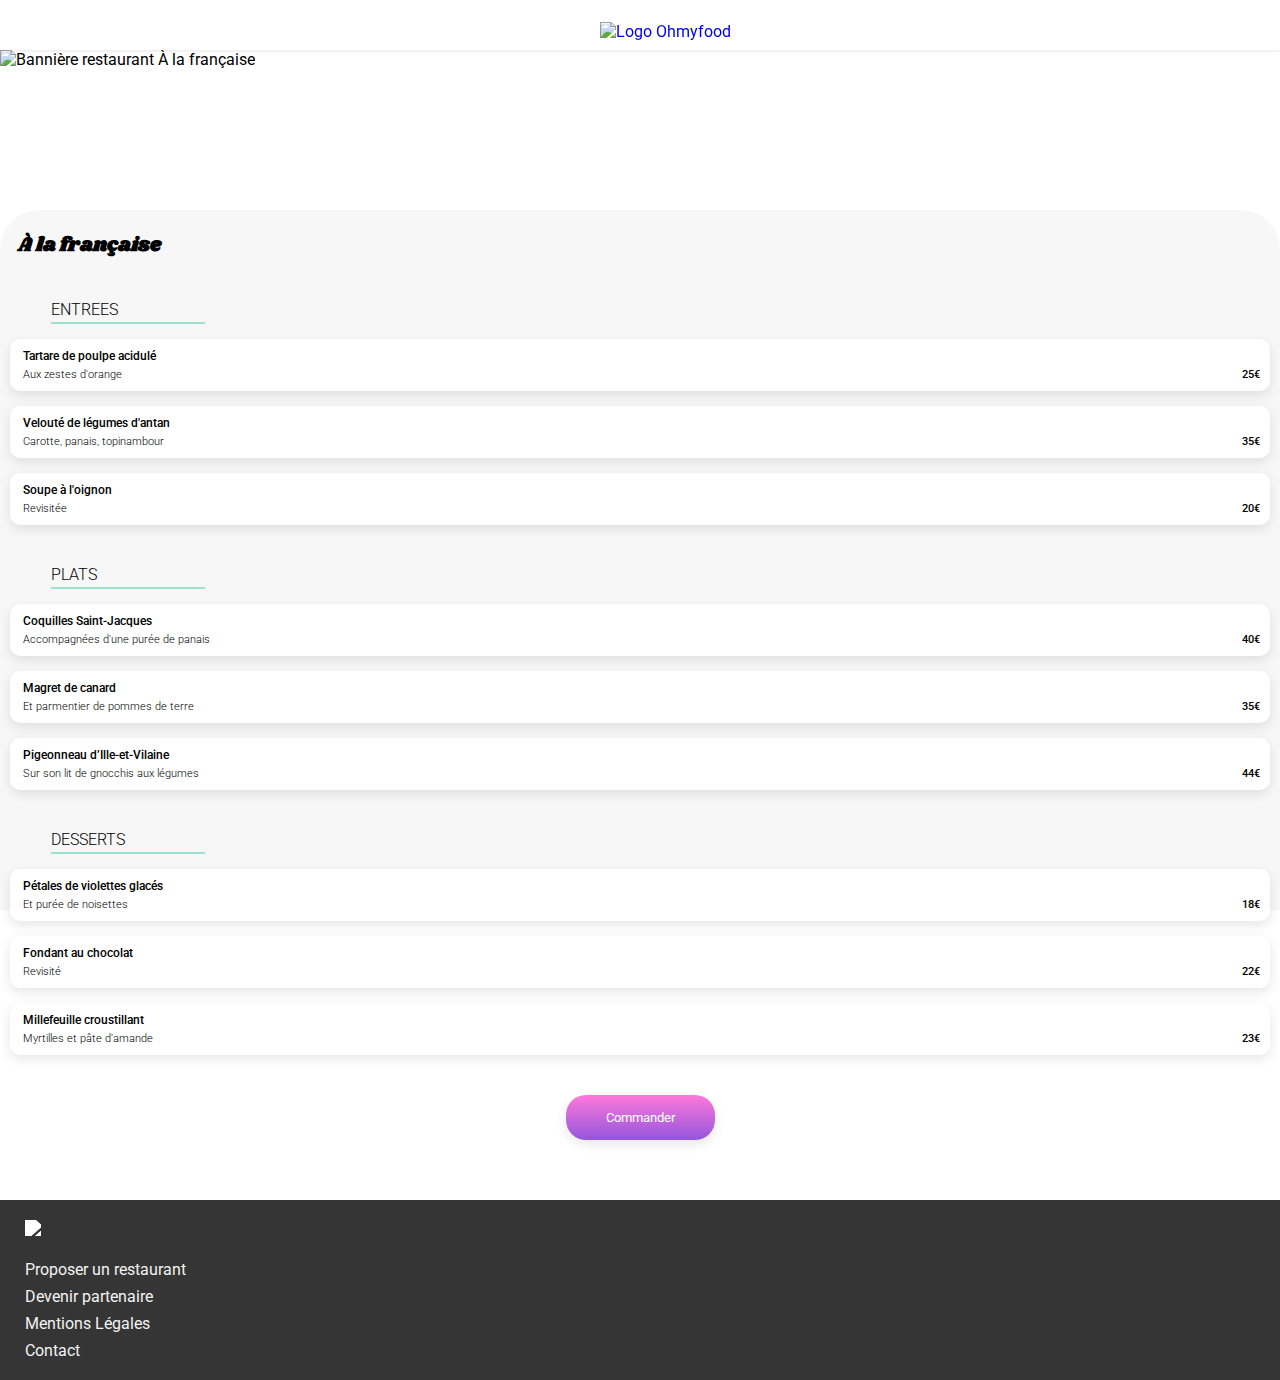
==== a-la-francaise.html @ 73973b91 "Mise à jour footer + autres pages" ====
<!DOCTYPE html>
<html lang="fr">
  <head>
    <meta charset="UTF-8" />
    <meta http-equiv="X-UA-Compatible" content="IE=edge" />
    <meta name="viewport" content="width=device-width, initial-scale=1.0" />
    <link rel="preconnect" href="https://fonts.googleapis.com" />
    <link rel="preconnect" href="https://fonts.gstatic.com" crossorigin />
    <link
      href="https://fonts.googleapis.com/css2?family=Roboto:ital,wght@0,100;0,300;0,400;0,500;0,700;0,900;1,100;1,300;1,400;1,500;1,700;1,900&family=Shrikhand&display=swap"
      rel="stylesheet" />
    <title>Ohmyfood - À la française</title>
    <link rel="stylesheet" href="./style.css" />
    <script
      async
      src="https://kit.fontawesome.com/7d32c97d44.js"
      crossorigin="anonymous"></script>
  </head> 

  <body>
    <header class="header__template">
      <div>
        <a href="/">
          <i class="fa-solid fa-arrow-left"></i>
        </a>
      </div>
      <div>
        <a href="/">
          <img src="./assets/images/logo/ohmyfood.png" alt="Logo Ohmyfood" />
        </a>
      </div>
    </header>

    <main class="main__template">
    <section class="banner">
      <img src="./assets/images/restaurants/a-la-française.jpg" alt="Bannière restaurant À la française">
    </section>

    <section class="menu">

        <article>
            <h1>À la française</h1>
            <i class="fa-regular fa-heart"></i>
        </article>

        <article class="entrance">

          <div class="menu__cardTitle">
            <h2>Entrees</h2>
            <div></div>
          </div>

          <div class="menu__cardText">
            <div>
              <div>
                <h3>Tartare de poulpe acidulé</h3>
              </div>
              <div>
                <p>Aux zestes d'orange</p>
                <p>25€</p>
              </div>
            </div>
            <div>
              <i class="fa-solid fa-check"></i>
            </div>
          </div>

          <div class="menu__cardText">
            <div>
              <div>
                <h3>Velouté de légumes d'antan</h3>
              </div>
              <div>
                <p>Carotte, panais, topinambour</p>
                <p>35€</p>
              </div>
            </div>
            <div>
              <i class="fa-solid fa-check"></i>
            </div>
          </div>

          <div class="menu__cardText">
            <div>
              <div>
                <h3>Soupe à l'oignon</h3>
              </div>
              <div>
                <p>Revisitée</p>
                <p>20€</p>
              </div>
            </div>
            <div>
              <i class="fa-solid fa-check"></i>
            </div>
          </div>
        
        </article>

        <article class="dish">

          <div class="menu__cardTitle">
            <h2>Plats</h2>
            <div></div>
          </div>

          <div class="menu__cardText">
            <div>
              <div>
                <h3>Coquilles Saint-Jacques</h3>
              </div>
              <div>
                <p>Accompagnées d'une purée de panais</p>
                <p>40€</p>
              </div>
            </div>
            <div>
              <i class="fa-solid fa-check"></i>
            </div>
          </div>

          <div class="menu__cardText">
            <div>
              <div>
                <h3>Magret de canard</h3>
              </div>
              <div>
                <p>Et parmentier de pommes de terre</p>
                <p>35€</p>
              </div>
            </div>
            <div>
              <i class="fa-solid fa-check"></i>
            </div>
          </div>

          <div class="menu__cardText">
            <div>
              <div>
                <h3>Pigeonneau d’Ille-et-Vilaine</h3>
              </div>
              <div>
                <p>Sur son lit de gnocchis aux légumes</p>
                <p>44€</p>
              </div>
            </div>
            <div>
              <i class="fa-solid fa-check"></i>
            </div>
          </div>

        </article>

        <article class="dessert">

          <div class="menu__cardTitle">
            <h2>Desserts</h2>
            <div></div>
          </div>

          <div class="menu__cardText">
            <div>
              <div>
                <h3>Pétales de violettes glacés</h3>
              </div>
              <div>
                <p>Et purée de noisettes</p>
                <p>18€</p>
              </div>
            </div>
            <div>
              <i class="fa-solid fa-check"></i>
            </div>
          </div>

          <div class="menu__cardText">
            <div>
              <div>
                <h3>Fondant au chocolat</h3>
              </div>
              <div>
                <p>Revisité</p>
                <p>22€</p>
              </div>
            </div>
            <div>
              <i class="fa-solid fa-check"></i>
            </div>
          </div>

          <div class="menu__cardText">
            <div>
              <div>
                <h3>Millefeuille croustillant</h3>
              </div>
              <div>
                <p>Myrtilles et pâte d’amande</p>
                <p>23€</p>
              </div>
            </div>
            <div>
              <i class="fa-solid fa-check"></i>
            </div>
          </div>

        </article>

        <article class="button">
            <button>Commander</button>
        </article>
    </section>

    </main>
    <footer>
      <div>
        <img
          src="./assets/images/logo/ohmyfood@2x.svg">
        </img>
      </div>
      <ul>
        <li>
          <a href="#"
            ><i class="fa-solid fa-utensils"></i> Proposer un restaurant</a
          >
        </li>
        <li><a href="#"><i class="fa-solid fa-handshake-angle"></i
          >Devenir partenaire</a>
        </li>
        <li><a href="#">Mentions Légales</a></li>
        <li><a href="#">Contact</a></li>
      </ul>
    </footer>
  </body>
</html>
---- style.css ----
* {
  margin: 0;
  padding: 0;
  box-sizing: border-box;
  font-family: "Roboto", sans-serif;
  scroll-behavior: smooth;
}

li {
  list-style: none;
}

a {
  text-decoration: none;
}

h2 {
  margin-top: 40px;
  margin-left: 10%;
}

/* Header */
header {
  display: flex;
  justify-content: center;
  position: fixed;
  height: 50px;
  width: 100%;
  background-color: white;
  box-shadow: rgba(0, 0, 0, 0.1) 0px 1px 3px;
  z-index: 1;
}

header div {
  display: flex;
  justify-content: center;
}

header div img {
  margin-top: 16px;
  height: 25px;
}

/* Main */
main {
  display: flex;
  flex-direction: column;
  align-items: center;
  min-height: 100vh;
}

/* Top */
.top {
  display: flex;
  flex-direction: column;
  align-items: center;
  margin-top: 50px;
  width: 100%;
  background-color: #f7f7f7;
}

.top div {
  display: flex;
  justify-content: center;
  align-items: center;
  height: 45px;
  width: 100%;
  background-color: #eaeaea;
}

.top div p {
  margin-top: 0;
}

.top div i {
  margin-right: 7px;
}

.top h1 {
  text-align: center;
  margin-top: 30px;
  font-size: 20px;
}

.top p {
  text-align: center;
  margin-top: 20px;
  font-size: 15px;
}

.top a {
  margin-top: 30px;
}

.top a {
  text-decoration: none;
  display: flex;
  justify-content: center;
  align-items: center;
  margin-bottom: 50px;
  height: 50px;
  width: 200px;
  background: linear-gradient(to top, #9356DC, #FF79DA);
  color: white;
  border-radius: 50px;
  box-shadow: rgba(0, 0, 0, 0.16) 0px 3px 6px, rgba(0, 0, 0, 0.23) 0px 3px 6px;
  font-size: 14px;
}

/* Operation */
.operation {
  width: 100%;
}

.operation__cards {
  display: flex;
  justify-content: center;
  align-items: center;
  flex-direction: column;
}

.operation__card {
  position: relative;
  display: flex;
  align-items: center;
  margin-top: 20px;
  padding: 15px;
  width: 90%;
  background-color: #f7f7f7;
  border-radius: 20px;
  box-shadow: rgba(99, 99, 99, 0.2) 0px 2px 8px 0px;
}

.operation__card h3 {
  margin-left: 20px;
  font-size: 15px;
  font-weight: 400;
}

.operation__card i {
  margin-left: 25px;
  width: 20px;
  font-size: 17px;
}

.operation__card span {
  display: flex;
  justify-content: center;
  align-items: center;
  position: absolute;
  top: 30%;
  left: -5px;
  padding: 3px;
  height: 20px;
  width: 20px;
  color: white;
  background-color: #9356DC;
  border-radius: 100%;
}

/* Restaurants */
.restaurants {
  margin-top: 50px;
  width: 100%;
  background-color: #f7f7f7;
}

.restaurants__cards {
  display: flex;
  flex-direction: column;
  justify-content: center;
  align-items: center;
  width: 100%;
}

.restaurants__card {
  margin-top: 20px;
  width: 90%;
  border-radius: 20px;
  box-shadow: rgba(99, 99, 99, 0.2) 0px 2px 8px 0px;
}

.restaurants__cardImage {
  position: relative;
  height: 200px;
}

.restaurants__card img {
  object-fit: cover;
  width: 100%;
  height: 200px;
  border-top-left-radius: 20px;
  border-top-right-radius: 20px;
}

.newRestaurant {
  position: absolute;
  top: 0;
  right: 0;
  padding: 10px 10px 20px 20px;
}

.newRestaurant p {
  padding: 8px;
  background-color: #99E2D0;
  font-size: 15px;
  border-radius: 2px;
  box-shadow: rgba(99, 99, 99, 0.2) 0px 2px 8px 0px;
}

.restaurants__cardText {
  position: relative;
  padding: 10px 10px 20px 20px;
}

.restaurants__cardText h3 {
  margin-bottom: 5px;
}

.restaurants__cardText div {
  position: absolute;
  top: 15px;
  right: 20px;
}

.restaurants__cardText button {
  background-color: none;
  border: none;
  font-size: 20px;
  cursor: pointer;
}

.restaurants__cardText i:hover {
  color: #9356DC;
}

/* Footer */
footer {
  margin-top: 50px;
  height: 180px;
  background-color: #353535;
}

footer a {
  margin-left: 25px;
  color: #f2f2f2;
}

footer img {
  filter: brightness(0) invert(1);
  margin-top: 20px;
  margin-bottom: 20px;
  margin-left: 25px;
  height: 18px;
}

footer li {
  margin-bottom: 8px;
}

footer i {
  color: #f2f2f2;
}

/* template */
.header__template {
  display: flex;
  align-items: center;
  z-index: 2;
}

.header__template div:first-child {
  margin-right: 50px;
}

.header__template img {
  margin-top: 12px;
}

.main__template {
  height: 1150px;
}

.banner {
  margin-top: 50px;
  height: 300px;
  width: 100%;
}

.banner img {
  object-fit: cover;
  height: 200px;
  width: 100%;
}

.menu {
  position: absolute;
  z-index: 1;
  margin-top: 210px;
  height: 700px;
  width: 100%;
  background-color: #f7f7f7;
  border-radius: 40px 40px 0px 0px;
}

.menu article:first-child {
  display: flex;
  justify-content: space-between;
  align-items: center;
  margin-top: 20px;
  margin-left: 18px;
  margin-right: 30px;
}

.menu h1 {
  font-family: "Shrikhand", cursive;
  font-size: 20px;
}

.menu article:not(:first-child) h2 {
  margin-left: 4%;
  text-transform: uppercase;
  font-size: 16px;
  font-weight: 300;
}

.menu .menu__cardTitle div {
  margin-top: 3px;
  margin-left: 4%;
  width: 12%;
  border-bottom: 2px solid #99E2D0;
}

.menu .menu__cardText {
  background-color: white;
  margin-top: 15px;
  margin-left: 10px;
  margin-right: 10px;
  border-radius: 10px;
  box-shadow: rgba(0, 0, 0, 0.1) 0px 4px 12px;
}

.menu .menu__cardText {
  cursor: pointer;
  display: flex;
  justify-content: space-between;
  animation: fadein 4s;
}

.menu .menu__cardText > div:not(:last-child) {
  padding: 10px;
}

.menu .menu__cardText > div + div {
  display: flex;
  justify-content: center;
  align-items: center;
  width: 0px;
  background-color: white;
  border-radius: 0px 10px 10px 0px;
  transition: width 0.5s ease-in-out;
}

.menu .menu__cardText > div + div i {
  display: none;
  color: white;
  background-color: white;
  padding: 3px;
  border-radius: 50%;
  font-size: 13px;
  transition: width 0.5s ease-in-out;
}

.menu .menu__cardText:hover > div + div {
  background-color: #99E2D0;
  width: 50px;
}

.menu .menu__cardText:hover > div + div i {
  display: block;
  color: #99E2D0;
  box-shadow: rgba(0, 0, 0, 0.1) 0px 2px 5px;
  animation: menu__cardTextAnimationIcone 0.75s;
}

.menu .menu__cardText div:first-child {
  display: flex;
  flex-direction: column;
}

.menu .menu__cardText div:first-child > div + div {
  display: flex;
  justify-content: space-between;
}

.menu .menu__cardText h3 {
  margin-left: 3px;
  font-size: 12px;
  font-weight: 500;
}

.menu .menu__cardText p {
  margin-top: 5px;
  margin-left: 3px;
  font-size: 11px;
  font-weight: 300;
}

.menu .menu__cardText p:last-child {
  font-weight: 500;
}

.menu .menu__cardText span {
  font-size: 11px;
  font-weight: 500;
}

.menu .menu__cardText > div {
  display: flex;
  justify-content: space-evenly;
  width: 100%;
}

.menu .button {
  display: flex;
  justify-content: center;
  margin-top: 40px;
}

.menu .button button {
  cursor: pointer;
  padding: 15px 40px;
  background: linear-gradient(to top, #9356DC, #FF79DA);
  color: white;
  border: none;
  border-radius: 20px;
  box-shadow: rgba(0, 0, 0, 0.1) 0px 4px 12px;
}

@keyframes fadein {
  from {
    opacity: 0;
  }
  to {
    opacity: 1;
  }
}
@keyframes menu__cardTextAnimationIcone {
  100% {
    transform: rotate(360deg);
  }
}

/*# sourceMappingURL=style.css.map */
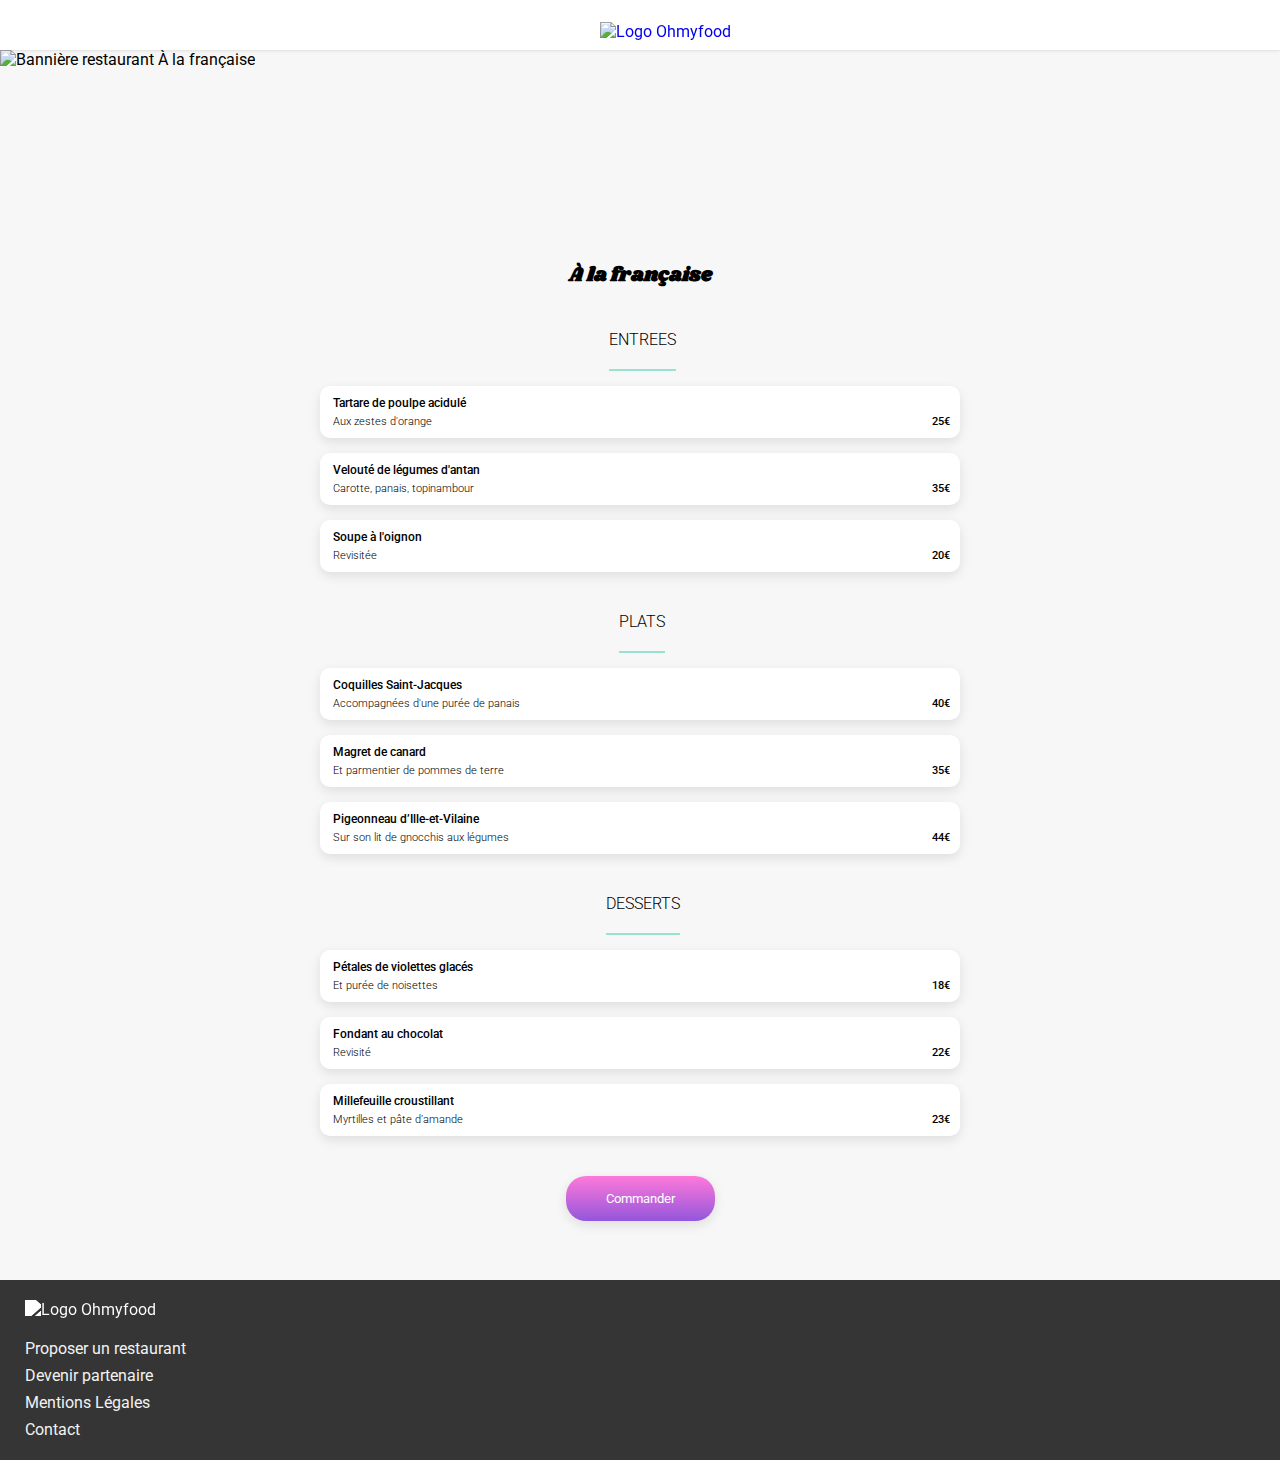
==== commit 004a0e53: "dernier push" ====
--- a/a-la-francaise.html
+++ b/a-la-francaise.html
@@ -15,7 +15,7 @@
       async
       src="https://kit.fontawesome.com/7d32c97d44.js"
       crossorigin="anonymous"></script>
-  </head> 
+  </head>
 
   <body>
     <header class="header__template">
@@ -32,19 +32,19 @@
     </header>
 
     <main class="main__template">
-    <section class="banner">
-      <img src="./assets/images/restaurants/a-la-française.jpg" alt="Bannière restaurant À la française">
-    </section>
-
-    <section class="menu">
-
+      <section class="banner">
+        <img
+          src="./assets/images/restaurants/a-la-française.jpg"
+          alt="Bannière restaurant À la française" />
+      </section>
+
+      <section class="menu">
         <article>
-            <h1>À la française</h1>
-            <i class="fa-regular fa-heart"></i>
+          <h1>À la française</h1>
+          <i class="fa-regular fa-heart"></i>
         </article>
 
         <article class="entrance">
-
           <div class="menu__cardTitle">
             <h2>Entrees</h2>
             <div></div>
@@ -94,11 +94,9 @@
               <i class="fa-solid fa-check"></i>
             </div>
           </div>
-        
         </article>
 
         <article class="dish">
-
           <div class="menu__cardTitle">
             <h2>Plats</h2>
             <div></div>
@@ -148,11 +146,9 @@
               <i class="fa-solid fa-check"></i>
             </div>
           </div>
-
         </article>
 
         <article class="dessert">
-
           <div class="menu__cardTitle">
             <h2>Desserts</h2>
             <div></div>
@@ -202,20 +198,16 @@
               <i class="fa-solid fa-check"></i>
             </div>
           </div>
-
         </article>
 
         <article class="button">
-            <button>Commander</button>
-        </article>
-    </section>
-
+          <button>Commander</button>
+        </article>
+      </section>
     </main>
     <footer>
       <div>
-        <img
-          src="./assets/images/logo/ohmyfood@2x.svg">
-        </img>
+        <img src="./assets/images/logo/ohmyfood@2x.svg" alt="Logo Ohmyfood" />
       </div>
       <ul>
         <li>
@@ -223,11 +215,13 @@
             ><i class="fa-solid fa-utensils"></i> Proposer un restaurant</a
           >
         </li>
-        <li><a href="#"><i class="fa-solid fa-handshake-angle"></i
-          >Devenir partenaire</a>
+        <li>
+          <a href="#"
+            ><i class="fa-solid fa-handshake-angle"></i>Devenir partenaire</a
+          >
         </li>
         <li><a href="#">Mentions Légales</a></li>
-        <li><a href="#">Contact</a></li>
+        <li><a href="mailto:support@omyfood.fr">Contact</a></li>
       </ul>
     </footer>
   </body>
--- a/style.css
+++ b/style.css
@@ -105,6 +105,11 @@
   border-radius: 50px;
   box-shadow: rgba(0, 0, 0, 0.16) 0px 3px 6px, rgba(0, 0, 0, 0.23) 0px 3px 6px;
   font-size: 14px;
+}
+
+.top a:hover {
+  background: linear-gradient(to top, rgb(152, 97, 221), #FF79DA);
+  box-shadow: rgba(0, 0, 0, 0.3) 0px 4px 12px;
 }
 
 /* Operation */
@@ -180,6 +185,10 @@
   box-shadow: rgba(99, 99, 99, 0.2) 0px 2px 8px 0px;
 }
 
+.restaurants__card:last-child {
+  margin-bottom: 50px;
+}
+
 .restaurants__cardImage {
   position: relative;
   height: 200px;
@@ -224,7 +233,7 @@
 }
 
 .restaurants__cardText button {
-  background-color: none;
+  background-color: transparent;
   border: none;
   font-size: 20px;
   cursor: pointer;
@@ -236,7 +245,8 @@
 
 /* Footer */
 footer {
-  margin-top: 50px;
+  position: relative;
+  z-index: 2;
   height: 180px;
   background-color: #353535;
 }
@@ -278,7 +288,12 @@
 }
 
 .main__template {
-  height: 1150px;
+  height: 1180px;
+  background-color: #f7f7f7;
+}
+
+.main__template2 {
+  height: 1280px;
 }
 
 .banner {
@@ -344,7 +359,26 @@
   cursor: pointer;
   display: flex;
   justify-content: space-between;
+}
+
+.menu .menu__cardText:first-child {
+  animation: fadein 1s;
+}
+
+.menu .menu__cardText:nth-child(2) {
+  animation: fadein 2s;
+}
+
+.menu .menu__cardText {
+  animation: fadein 3s;
+}
+
+.menu .menu__cardText:last-child {
   animation: fadein 4s;
+}
+
+.menu .menu__cardText:nth-child(4) {
+  animation: fadein 3s;
 }
 
 .menu .menu__cardText > div:not(:last-child) {
@@ -435,14 +469,24 @@
   border: none;
   border-radius: 20px;
   box-shadow: rgba(0, 0, 0, 0.1) 0px 4px 12px;
+  margin-bottom: 50px;
+}
+
+.menu .button button:hover {
+  background: linear-gradient(to top, rgb(152, 97, 221), #FF79DA);
+  box-shadow: rgba(0, 0, 0, 0.3) 0px 4px 12px;
+}
+
+.main__template + footer {
+  /*margin-top: 120px;*/
 }
 
 @keyframes fadein {
   from {
-    opacity: 0;
+    transform: scale(0);
   }
   to {
-    opacity: 1;
+    transform: scale(1);
   }
 }
 @keyframes menu__cardTextAnimationIcone {
@@ -450,5 +494,136 @@
     transform: rotate(360deg);
   }
 }
+.body {
+  animation: heartBody 3s ease-in-out;
+}
+
+.heart {
+  position: absolute;
+  display: flex;
+  visibility: hidden;
+  justify-content: center;
+  align-items: center;
+  height: 100vh;
+  width: 100%;
+  z-index: 1;
+  background-color: rgba(255, 255, 255, 0.396);
+  animation: heartLoad 3s ease-in-out;
+}
+
+.lds-heart {
+  display: inline-block;
+  position: relative;
+  width: 80px;
+  height: 80px;
+  transform: rotate(45deg);
+  transform-origin: 40px 40px;
+}
+
+.lds-heart div {
+  top: 32px;
+  left: 32px;
+  position: absolute;
+  width: 32px;
+  height: 32px;
+  background: #FF79DA;
+  animation: lds-heart 1.2s infinite cubic-bezier(0.215, 0.61, 0.355, 1);
+  box-shadow: rgba(0, 0, 0, 0.16) 0px 3px 6px, rgba(0, 0, 0, 0.23) 0px 3px 6px;
+}
+
+.lds-heart div:after,
+.lds-heart div:before {
+  content: " ";
+  position: absolute;
+  display: block;
+  width: 32px;
+  height: 32px;
+  background: #FF79DA;
+}
+
+.lds-heart div:before {
+  left: -24px;
+  border-radius: 50% 0 0 50%;
+}
+
+.lds-heart div:after {
+  top: -24px;
+  border-radius: 50% 50% 0 0;
+}
+
+@keyframes heartBody {
+  0% {
+    overflow-y: hidden;
+  }
+  100% {
+    overflow-y: hidden;
+  }
+}
+@keyframes heartLoad {
+  100% {
+    visibility: visible;
+  }
+}
+@keyframes lds-heart {
+  0% {
+    transform: scale(0.95);
+  }
+  5% {
+    transform: scale(1.1);
+  }
+  39% {
+    transform: scale(0.85);
+  }
+  45% {
+    transform: scale(1);
+  }
+  60% {
+    transform: scale(0.95);
+  }
+  100% {
+    transform: scale(0.9);
+  }
+}
+/* PC */
+@media (min-width: 1024px) {
+  .menu article:first-child {
+    margin-left: 0;
+    margin-right: 0;
+    margin-top: 50px;
+    justify-content: center;
+  }
+  .menu article:first-child i {
+    display: none;
+  }
+  h2 {
+    margin-bottom: 20px;
+    margin-left: 0;
+    text-align: center;
+  }
+  .operation__card {
+    width: 50%;
+  }
+  .menu article:not(:first-child) {
+    display: flex;
+    flex-direction: column;
+    align-items: center;
+  }
+  .menu .menu__cardText {
+    width: 50%;
+  }
+  .menu__cardTitle div {
+    width: 100% !important;
+  }
+  .restaurants__card {
+    margin-bottom: 20px;
+    width: 50%;
+  }
+  .main__template {
+    height: 1280px;
+  }
+  .main__template2 {
+    height: 1300px;
+  }
+}
 
 /*# sourceMappingURL=style.css.map */
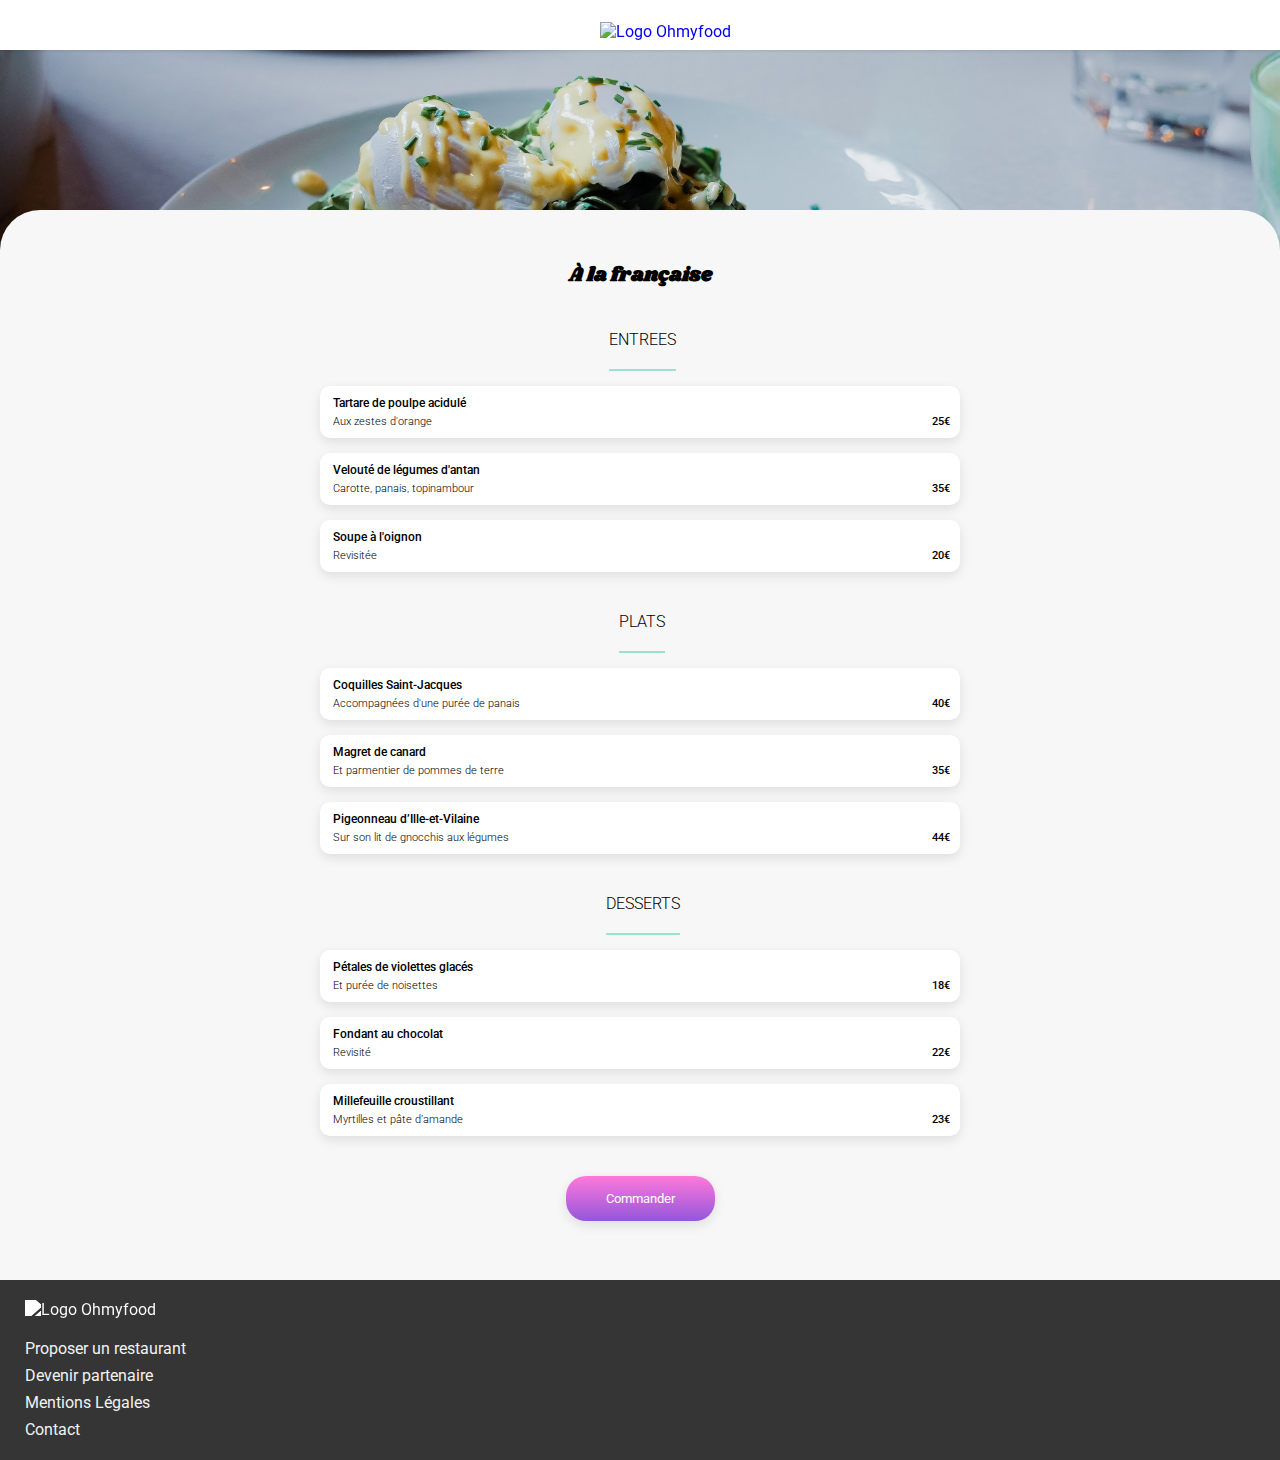
==== commit 2dbf07b4: "update image" ====
--- a/a-la-francaise.html
+++ b/a-la-francaise.html
@@ -34,7 +34,7 @@
     <main class="main__template">
       <section class="banner">
         <img
-          src="./assets/images/restaurants/a-la-française.jpg"
+          src="./assets/images/restaurants/a-la-francaise.jpg"
           alt="Bannière restaurant À la française" />
       </section>
 
